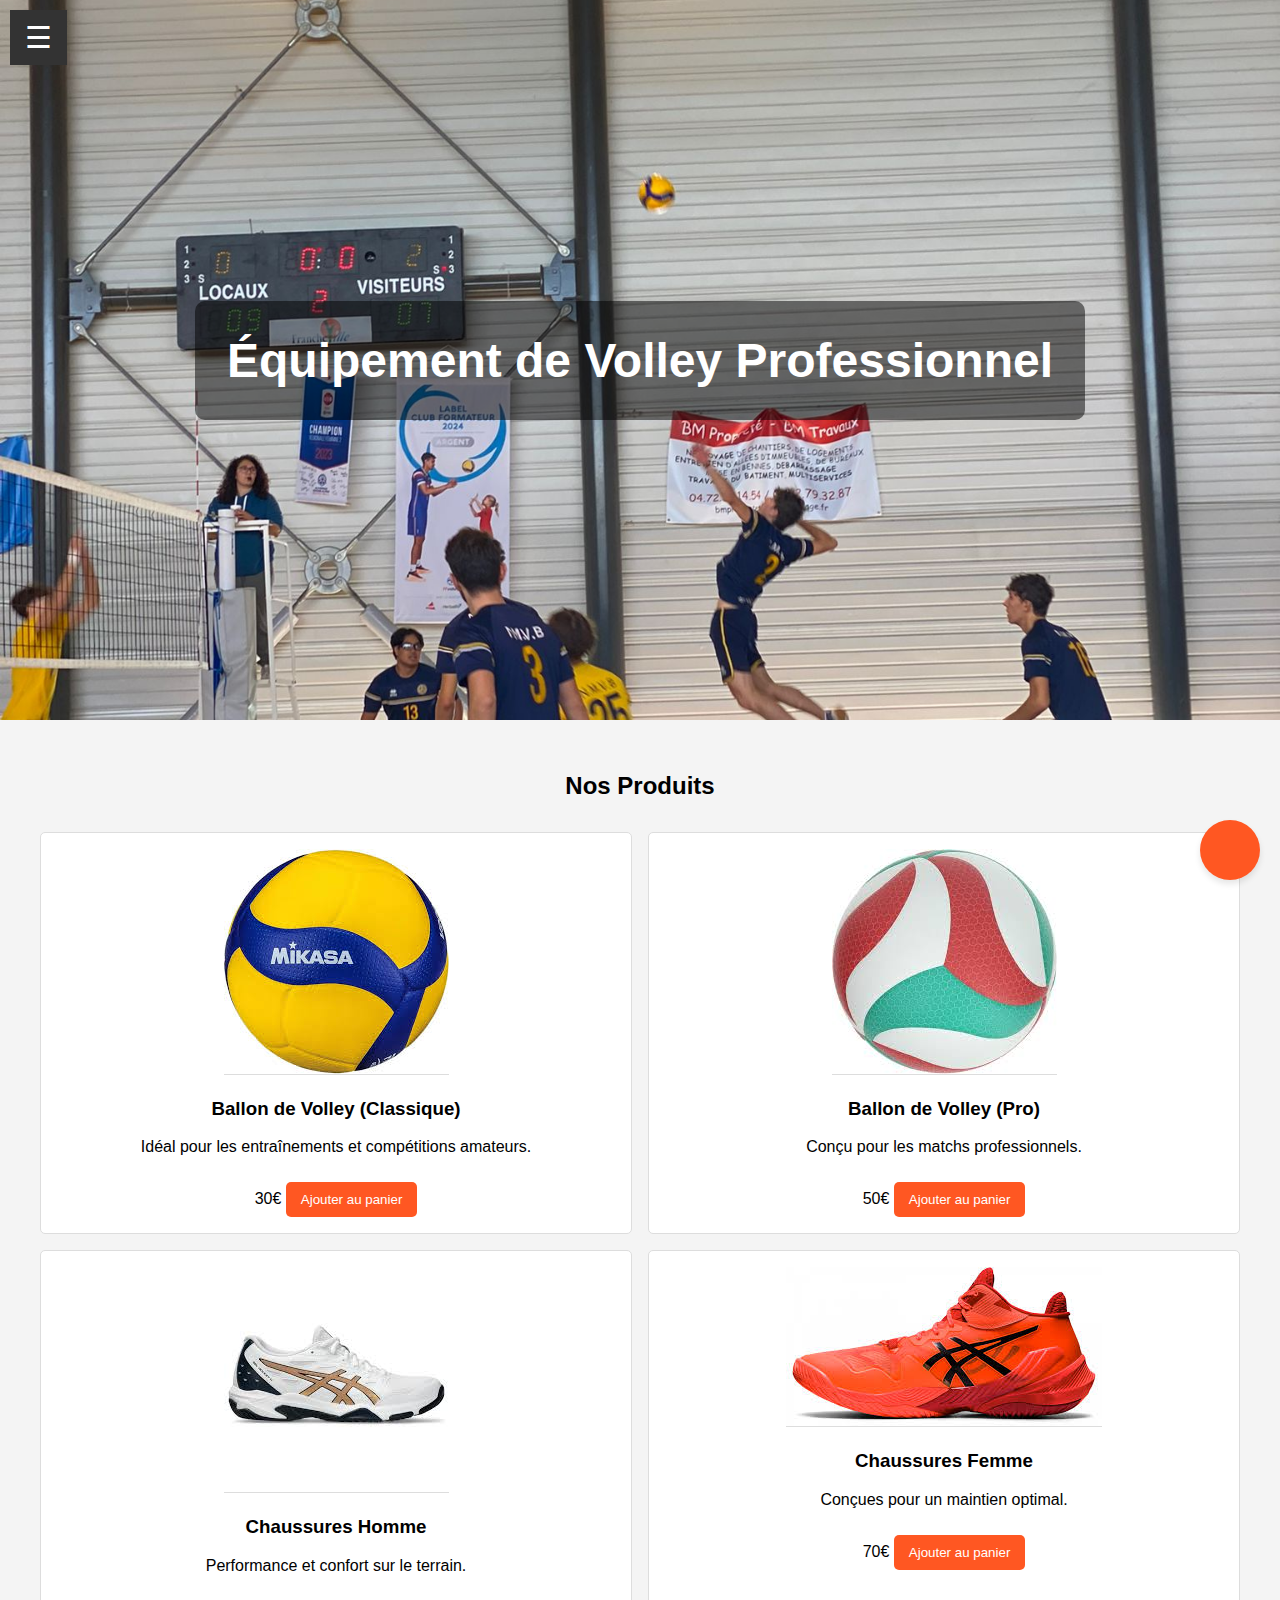
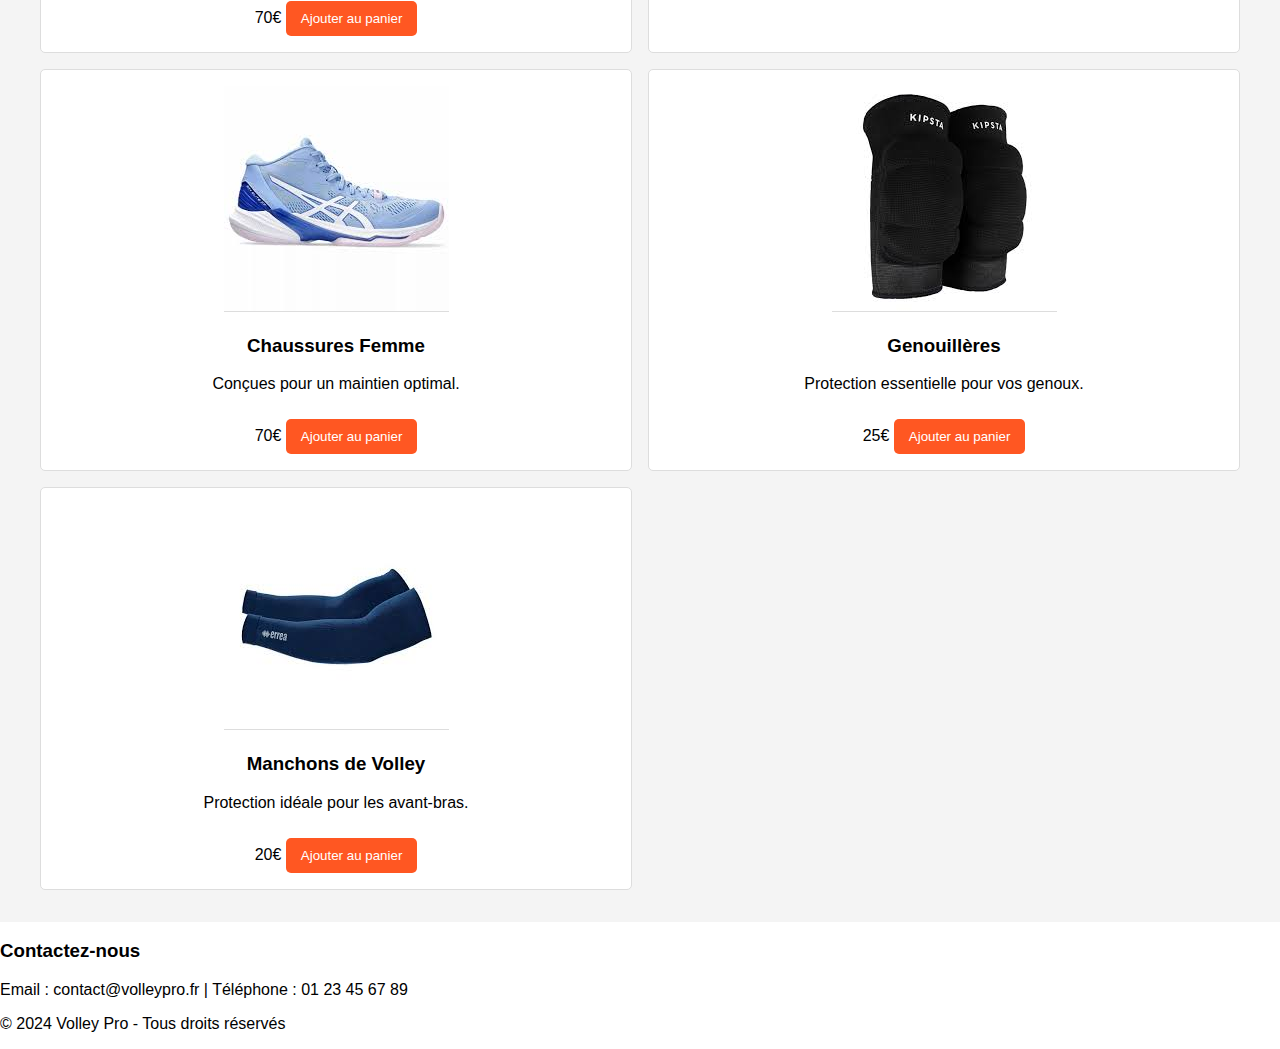
==== Site Web Volley/index.html @ 4e03096e "Add files via upload" ====
<!DOCTYPE html>
<html lang="fr">
<head>
    <meta charset="UTF-8">
    <meta name="viewport" content="width=device-width, initial-scale=1.0">
    <title>Volley Pro - Équipement de Volley</title>
    <link rel="stylesheet" href="styles.css">
</head>
<body>
    <!-- Menu latéral -->
    <div class="menu" id="menu">
        <button class="close-menu" onclick="closeMenu()">×</button>
        <ul>
            <li><a href="#home">Accueil</a></li>
            <li><a href="#ballons">Ballons</a></li>
            <li><a href="#chaussures">Chaussures</a></li>
            <li><a href="#genouilleres">Genouillères</a></li>
            <li><a href="#manchons">Manchons</a></li>
        </ul>
    </div>

    <!-- Bouton hamburger -->
    <button class="hamburger" onclick="openMenu()">☰</button>

    <!-- Contenu principal -->
    <header class="acc" id="home">
        <div class="overlay">
            <h1>Équipement de Volley Professionnel</h1>
        </div>
    </header>

    <section id="products" class="products">
        <h2>Nos Produits</h2>
        <div class="product-grid">
            <div class="product" id="ballons">
                <img src="images/ballonmikasa.jpg" alt="Ballon de volley classique">
                <h3>Ballon de Volley (Classique)</h3>
                <p>Idéal pour les entraînements et compétitions amateurs.</p>
                <span>30€</span>
                <button class="add-to-cart" data-name="Ballon de Volley (Classique)" data-price="30">Ajouter au panier</button>
            </div>
            <div class="product">
                <img src="images/ballonmolten.jpg" alt="Ballon de volley pro">
                <h3>Ballon de Volley (Pro)</h3>
                <p>Conçu pour les matchs professionnels.</p>
                <span>50€</span>
                <button class="add-to-cart" data-name="Ballon de Volley (Classique)" data-price="30">Ajouter au panier</button>
            </div>
            <div class="product" id="chaussures">
                <img src="images/chaussuresblanc.jpg" alt="Chaussures de volley homme">
                <h3>Chaussures Homme</h3>
                <p>Performance et confort sur le terrain.</p>
                <span>70€</span>
                <button class="add-to-cart" data-name="Ballon de Volley (Classique)" data-price="30">Ajouter au panier</button>
            </div>
            <div class="product">
                <img src="images/chaussuresrouges.jpg" alt="Chaussures de volley femme">
                <h3>Chaussures Femme</h3>
                <p>Conçues pour un maintien optimal.</p>
                <span>70€</span>
                <button class="add-to-cart" data-name="Ballon de Volley (Classique)" data-price="30">Ajouter au panier</button>
            </div>
            <div class="product">
                <img src="images/chaussuresbleu.jpg" alt="Chaussures de volley femme">
                <h3>Chaussures Femme</h3>
                <p>Conçues pour un maintien optimal.</p>
                <span>70€</span>
                <button class="add-to-cart" data-name="Ballon de Volley (Classique)" data-price="30">Ajouter au panier</button>
            </div>
            <div class="product" id="genouilleres">
                <img src="images/genouilleres.jpg" alt="Genouillères">
                <h3>Genouillères</h3>
                <p>Protection essentielle pour vos genoux.</p>
                <span>25€</span>
                <button class="add-to-cart" data-name="Ballon de Volley (Classique)" data-price="30">Ajouter au panier</button>
            </div>
            <div class="product" id="manchons">
                <img src="images/manchons.jpg" alt="Manchons de volley">
                <h3>Manchons de Volley</h3>
                <p>Protection idéale pour les avant-bras.</p>
                <span>20€</span>
                <button class="add-to-cart" data-name="Ballon de Volley (Classique)" data-price="30">Ajouter au panier</button>
            </div>
        </div>
    </section>

    <a href="panier.html" class="cart-button">
        <i class="fa-solid fa-cart-shopping"></i>
    </a>
    

    <footer>
        <h3 id="contact">Contactez-nous</h3>
        <p>Email : contact@volleypro.fr | Téléphone : 01 23 45 67 89</p>
        <p>© 2024 Volley Pro - Tous droits réservés</p>
    </footer>

    <script>
        function openMenu() {
            document.getElementById("menu").style.width = "250px";
        }

        function closeMenu() {
            document.getElementById("menu").style.width = "0";
        }
    </script>
</body>
</html>
---- Site Web Volley/styles.css ----
/* Général */
body {
    font-family: Arial, sans-serif;
    margin: 0;
    padding: 0;
}

/* Menu latéral */
.menu {
    height: 100%;
    width: 0;
    position: fixed;
    top: 0;
    left: 0;
    background-color: #333;
    overflow-x: hidden;
    transition: 0.5s;
    padding-top: 60px;
}

.menu ul {
    list-style: none;
    padding: 0;
    margin: 0;
}

.menu ul li {
    padding: 10px 20px;
}

.menu ul li a {
    text-decoration: none;
    color: white;
    display: block;
    transition: 0.3s;
}

.menu ul li a:hover {
    background-color: #575757;
}

/* Bouton fermer */
.close-menu {
    position: absolute;
    top: 20px;
    right: 25px;
    font-size: 30px;
    color: white;
    background: none;
    border: none;
    cursor: pointer;
}

/* Bouton hamburger */
.hamburger {
    font-size: 30px;
    background: #333;
    color: white;
    border: none;
    padding: 10px 15px;
    cursor: pointer;
    position: fixed;
    top: 10px;
    left: 10px;
    z-index: 1000;
}

/* Hero section */
header.acc {
    position: relative;
    height: 80vh;
    background: url('images/fondaccueil.jpg') no-repeat center center/cover;
    display: flex;
    align-items: center;
    justify-content: center;
    text-align: center;
    color: white;
}

header.acc .overlay {
    background: rgba(0, 0, 0, 0.5);
    padding: 2rem;
    border-radius: 10px;
}

header.acc h1 {
    font-size: 3rem;
    margin: 0;
}

/* Produits */
.products {
    padding: 2rem;
    background-color: #f4f4f4;
}

.products h2 {
    text-align: center;
    margin-bottom: 2rem;
}

.product-grid {
    display: grid;
    grid-template-columns: repeat(2, 1fr);
    gap: 1rem;
    max-width: 1200px;
    margin: 0 auto;
}

.product {
    background: white;
    border: 1px solid #ddd;
    border-radius: 5px;
    padding: 1rem;
    text-align: center;
}

.product img {
    max-width: 100%;
    height: auto;
    border-bottom: 1px solid #ddd;
}

.add-to-cart {
    background-color: #ff5722;
    color: white;
    border: none;
    padding: 10px 15px;
    border-radius: 5px;
    cursor: pointer;
    margin-top: 10px;
}

.add-to-cart:hover {
    background-color: #e64a19;
}


.cart-button {
    position: fixed;
    bottom: 20px;
    right: 20px;
    width: 60px;
    height: 60px;
    background-color: #ff5722;
    border-radius: 50%;
    display: flex;
    align-items: center;
    justify-content: center;
    box-shadow: 0 4px 6px rgba(0, 0, 0, 0.1);
    z-index: 1000;
    text-decoration: none;
}

.cart-button i {
    width: 30px;
    height: 30px;
    z-index: 3;
}

.cart-button:hover {
    background-color: #e64a19;
}
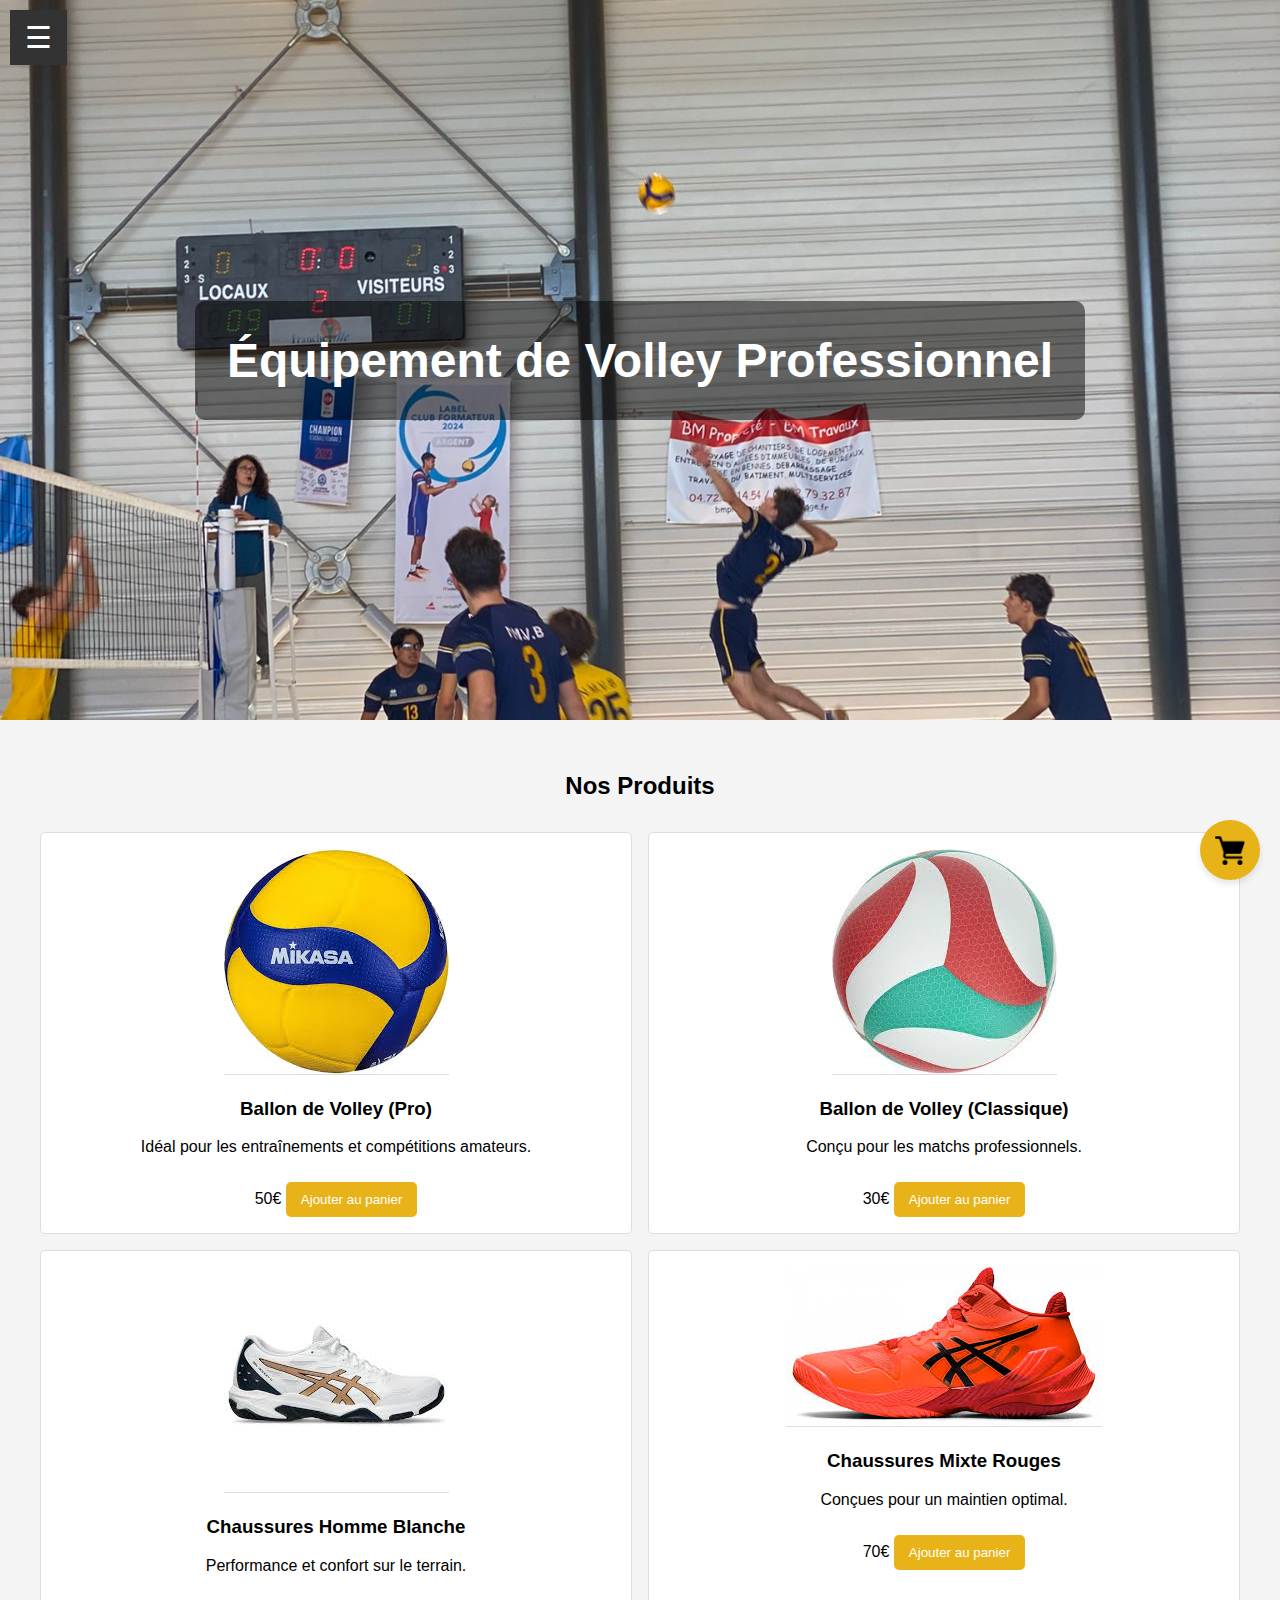
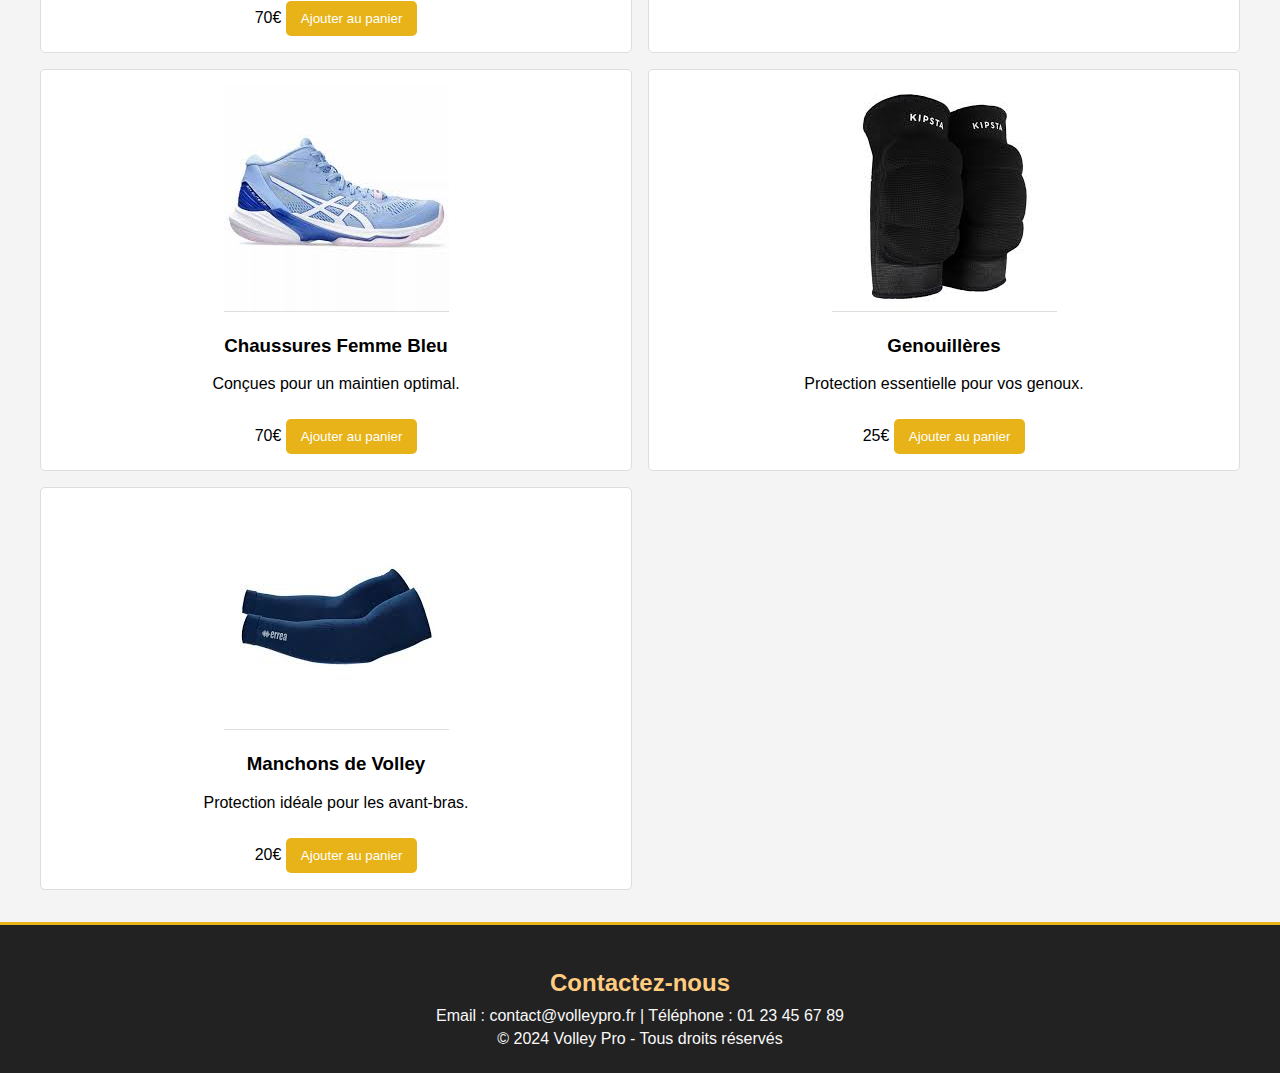
==== commit 6f335f33: "Add files via upload" ====
--- a/Site Web Volley/index.html
+++ b/Site Web Volley/index.html
@@ -4,19 +4,29 @@
     <meta charset="UTF-8">
     <meta name="viewport" content="width=device-width, initial-scale=1.0">
     <title>Volley Pro - Équipement de Volley</title>
-    <link rel="stylesheet" href="styles.css">
+    <link rel="stylesheet" href="CSS/styles.css">
 </head>
 <body>
+
     <!-- Menu latéral -->
     <div class="menu" id="menu">
         <button class="close-menu" onclick="closeMenu()">×</button>
-        <ul>
-            <li><a href="#home">Accueil</a></li>
-            <li><a href="#ballons">Ballons</a></li>
-            <li><a href="#chaussures">Chaussures</a></li>
-            <li><a href="#genouilleres">Genouillères</a></li>
-            <li><a href="#manchons">Manchons</a></li>
-        </ul>
+        <nav class="navbar">
+            <ul class="nav-links">
+                <li><a href="index.html">Accueil</a></li>
+                <li class="dropdown">
+                    <a href="#products" class="dropbtn">Produits</a>
+                    <ul class="dropdown-content">
+                        <li><a href="#ballons">• Ballons</a></li>
+                        <li><a href="#chaussures">• Chaussures</a></li>
+                        <li><a href="#genouilleres">• Genouillères</a></li>
+                        <li><a href="#manchons">• Manchons</a></li>
+                    </ul>
+                </li>
+                <li><a href="panier.html">Panier</a></li>
+                <li><a href="identification.html">S'identifier</a></li>
+            </ul>
+        </nav>
     </div>
 
     <!-- Bouton hamburger -->
@@ -33,59 +43,59 @@
         <h2>Nos Produits</h2>
         <div class="product-grid">
             <div class="product" id="ballons">
-                <img src="images/ballonmikasa.jpg" alt="Ballon de volley classique">
-                <h3>Ballon de Volley (Classique)</h3>
+                <img src="images/ballonmikasa.jpg" alt="Ballon de volley pro">
+                <h3>Ballon de Volley (Pro)</h3>
                 <p>Idéal pour les entraînements et compétitions amateurs.</p>
-                <span>30€</span>
-                <button class="add-to-cart" data-name="Ballon de Volley (Classique)" data-price="30">Ajouter au panier</button>
+                <span>50€</span>
+                <button class="add-to-cart" data-name="Ballon de Volley (Pro)" data-price="50">Ajouter au panier</button>
             </div>
             <div class="product">
-                <img src="images/ballonmolten.jpg" alt="Ballon de volley pro">
-                <h3>Ballon de Volley (Pro)</h3>
+                <img src="images/ballonmolten.jpg" alt="Ballon de volley classique">
+                <h3>Ballon de Volley (Classique)</h3>
                 <p>Conçu pour les matchs professionnels.</p>
-                <span>50€</span>
+                <span>30€</span>
                 <button class="add-to-cart" data-name="Ballon de Volley (Classique)" data-price="30">Ajouter au panier</button>
             </div>
             <div class="product" id="chaussures">
                 <img src="images/chaussuresblanc.jpg" alt="Chaussures de volley homme">
-                <h3>Chaussures Homme</h3>
+                <h3>Chaussures Homme Blanche</h3>
                 <p>Performance et confort sur le terrain.</p>
                 <span>70€</span>
-                <button class="add-to-cart" data-name="Ballon de Volley (Classique)" data-price="30">Ajouter au panier</button>
+                <button class="add-to-cart" data-name="Chaussures Homme Blanche" data-price="70">Ajouter au panier</button>
             </div>
             <div class="product">
-                <img src="images/chaussuresrouges.jpg" alt="Chaussures de volley femme">
-                <h3>Chaussures Femme</h3>
+                <img src="images/chaussuresrouges.jpg" alt="Chaussures de volley mixte">
+                <h3>Chaussures Mixte Rouges</h3>
                 <p>Conçues pour un maintien optimal.</p>
                 <span>70€</span>
-                <button class="add-to-cart" data-name="Ballon de Volley (Classique)" data-price="30">Ajouter au panier</button>
+                <button class="add-to-cart" data-name="Chaussures Mixte Rouges" data-price="70">Ajouter au panier</button>
             </div>
             <div class="product">
                 <img src="images/chaussuresbleu.jpg" alt="Chaussures de volley femme">
-                <h3>Chaussures Femme</h3>
+                <h3>Chaussures Femme Bleu</h3>
                 <p>Conçues pour un maintien optimal.</p>
                 <span>70€</span>
-                <button class="add-to-cart" data-name="Ballon de Volley (Classique)" data-price="30">Ajouter au panier</button>
+                <button class="add-to-cart" data-name="Chaussures Femme Bleu" data-price="70">Ajouter au panier</button>
             </div>
             <div class="product" id="genouilleres">
                 <img src="images/genouilleres.jpg" alt="Genouillères">
                 <h3>Genouillères</h3>
                 <p>Protection essentielle pour vos genoux.</p>
                 <span>25€</span>
-                <button class="add-to-cart" data-name="Ballon de Volley (Classique)" data-price="30">Ajouter au panier</button>
+                <button class="add-to-cart" data-name="Genouillères" data-price="25">Ajouter au panier</button>
             </div>
             <div class="product" id="manchons">
                 <img src="images/manchons.jpg" alt="Manchons de volley">
                 <h3>Manchons de Volley</h3>
                 <p>Protection idéale pour les avant-bras.</p>
                 <span>20€</span>
-                <button class="add-to-cart" data-name="Ballon de Volley (Classique)" data-price="30">Ajouter au panier</button>
+                <button class="add-to-cart" data-name="Manchons" data-price="20">Ajouter au panier</button>
             </div>
         </div>
     </section>
 
     <a href="panier.html" class="cart-button">
-        <i class="fa-solid fa-cart-shopping"></i>
+        <img src="images/grocery-store.png" alt="grocery-store">
     </a>
     
 
@@ -103,6 +113,30 @@
         function closeMenu() {
             document.getElementById("menu").style.width = "0";
         }
+
+        // Stockage du panier dans le localStorage
+        const cart = JSON.parse(localStorage.getItem('cart')) || [];
+
+        // Fonction pour ajouter au panier
+        function addToCart(event) {
+            const button = event.target;
+            const name = button.getAttribute('data-name');
+            const price = parseFloat(button.getAttribute('data-price'));
+
+            if (!localStorage.getItem('loggedInUser')) {
+                alert('Vous devez être connecté pour ajouter un article au panier.');
+                return;
+            }
+
+            // Ajouter l'article au panier
+            cart.push({ name, price });
+            localStorage.setItem('cart', JSON.stringify(cart));
+        }
+
+        // "Ajouter au panier"
+        const addToCartButtons = document.querySelectorAll('.add-to-cart');
+        addToCartButtons.forEach(button => button.addEventListener('click', addToCart));
+
     </script>
 </body>
 </html>
--- a/Site Web Volley/CSS/styles.css
+++ b/Site Web Volley/CSS/styles.css
@@ -0,0 +1,200 @@
+/* Général */
+body {
+    font-family: Arial, sans-serif;
+    margin: 0;
+    padding: 0;
+}
+
+
+/* Menu latéral */
+.menu {
+    height: 100%;
+    width: 0;
+    position: fixed;
+    top: 0;
+    left: 0;
+    background-color: #333;
+    overflow-x: hidden;
+    transition: 0.5s;
+    padding-top: 60px;
+    z-index: 100;
+}
+
+.menu ul {
+    list-style: none;
+    padding: 0;
+    margin: 0;
+}
+
+.menu ul li {
+    padding: 10px 20px;
+}
+
+.menu ul li a {
+    text-decoration: none;
+    color: white;
+    display: block;
+    transition: 0.3s;
+}
+
+.menu ul li a:hover {
+    background-color: #575757;
+}
+
+
+/* Bouton fermer */
+.close-menu {
+    position: absolute;
+    top: 20px;
+    right: 25px;
+    font-size: 30px;
+    color: white;
+    background: none;
+    border: none;
+    cursor: pointer;
+}
+
+/* Bouton hamburger */
+.hamburger {
+    font-size: 30px;
+    background: #333;
+    color: white;
+    border: none;
+    padding: 10px 15px;
+    cursor: pointer;
+    position: fixed;
+    top: 10px;
+    left: 10px;
+    z-index: 1000;
+}
+
+/* Hero section */
+header.acc {
+    position: relative;
+    height: 80vh;
+    background: url('../images/fondaccueil.jpg') no-repeat center center/cover;
+    display: flex;
+    align-items: center;
+    justify-content: center;
+    text-align: center;
+    color: white;
+}
+
+header.acc .overlay {
+    background: rgba(0, 0, 0, 0.5);
+    padding: 2rem;
+    border-radius: 10px;
+}
+
+header.acc h1 {
+    font-size: 3rem;
+    margin: 0;
+}
+
+/* Produits */
+.products {
+    padding: 2rem;
+    background-color: #f4f4f4;
+}
+
+.products h2 {
+    text-align: center;
+    margin-bottom: 2rem;
+}
+
+.product-grid {
+    display: grid;
+    grid-template-columns: repeat(2, 1fr);
+    gap: 1rem;
+    max-width: 1200px;
+    margin: 0 auto;
+}
+
+.product {
+    background: white;
+    border: 1px solid #ddd;
+    border-radius: 5px;
+    padding: 1rem;
+    text-align: center;
+}
+
+.product img {
+    max-width: 100%;
+    height: auto;
+    border-bottom: 1px solid #ddd;
+}
+
+.add-to-cart {
+    background-color: hsl(45, 81%, 50%);
+    color: white;
+    border: none;
+    padding: 10px 15px;
+    border-radius: 5px;
+    cursor: pointer;
+    margin-top: 10px;
+}
+
+.add-to-cart:hover {
+    background-color: hsl(45, 81%, 50%);
+}
+
+
+.cart-button {
+    position: fixed;
+    bottom: 20px;
+    right: 20px;
+    width: 60px;
+    height: 60px;
+    background-color: hsl(45, 81%, 50%);
+    border-radius: 50%;
+    display: flex;
+    align-items: center;
+    justify-content: center;
+    box-shadow: 0 4px 6px rgba(0, 0, 0, 0.1);
+    z-index: 1000;
+    text-decoration: none;
+}
+
+.cart-button img {
+    width: 30px;
+    height: 30px;
+    z-index: 10001;
+}
+
+.cart-button:hover {
+    background-color: hsl(45, 81%, 50%);
+}
+
+/* Footer général */
+footer {
+    background-color: #222; /* Couleur sombre pour le contraste */
+    color: #f9f9f9; /* Texte clair */
+    padding: 20px;
+    text-align: center;
+    border-top: 3px solid hsl(45, 81%, 50%); /* Ligne de séparation colorée */
+    font-family: 'Arial', sans-serif;
+}
+
+/* Titre du footer */
+footer h3 {
+    font-size: 1.5em;
+    margin-bottom: 10px;
+    color: #ffcc80; /* Couleur accentuée pour le titre */
+}
+
+/* Paragraphe du footer */
+footer p {
+    margin: 5px 0;
+    font-size: 1em;
+}
+
+/* Liens dans le footer (si ajoutés ultérieurement) */
+footer a {
+    color: #ffcc80;
+    text-decoration: none;
+    transition: color 0.3s ease;
+}
+
+footer a:hover {
+    color: #fff3e0;
+}
